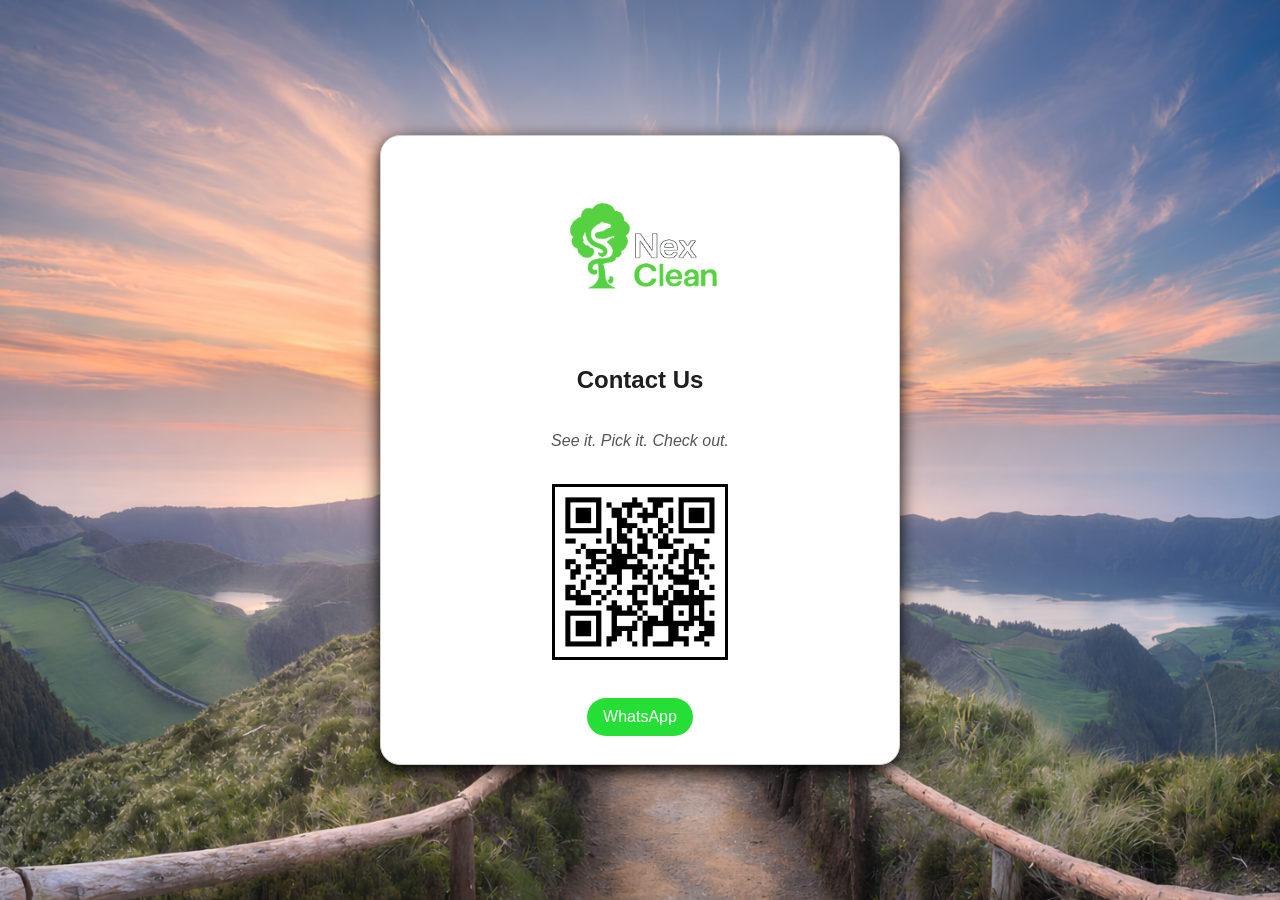
==== ContactUs.html @ 95ad0f20 "Initial commit v1" ====
<!DOCTYPE html>
<html lang="he" dir="ltr">
<head>
    <meta charset="UTF-8">
    <meta name="viewport" content="width=device-width, initial-scale=1.0">
    <link rel="stylesheet" href="css/ContactUs.css">
    <title>ContactUs</title>
</head>
<body>
    <div class="card">
        <img
            src="images/nexclean_with_borders.png"
            alt="Profile image"
            class="profile-img"
        >
        <h1 class="title">Contact Us</h1>
        <p class="quote">See it. Pick it. Check out.</p>
        <img
            src="images/qr.png"
            alt="QRcode"
            class="QRcode"
            >
            <br>

        <a href="https://wa.me/9720507769694" class="btn-whatsapp" target="_blank">WhatsApp</a>
    </div>
</body>
</html>
---- css/ContactUs.css ----
:root {
    --bg-color: #ffffff;
    --text-color: #1e1e1e;
    --bg-image: url("../images/Background.png");
}

html, body {
    height: 100%;
    margin: 0;
}

body {
    background-color: var(--bg-color);
    color: var(--text-color);
    font-family: 'Lucida Sans', 'Lucida Sans Regular', 'Lucida Grande', 'Lucida Sans Unicode', Geneva, Verdana, sans-serif;
    background-image: var(--bg-image);
    background-size: cover;
    background-position: center;
    background-repeat: no-repeat;
    display: flex;
    justify-content: center;
    align-items: center;
    padding: 24px;
    box-sizing: border-box;
}

.title {
    font-size: 24px;
    margin: 12px 0;
}

.quote {
    font-style: italic;
    color: #555;
    margin-bottom: 24px;
}


.card {
    width: min(520px, 92vw);
    aspect-ratio: 1 / 1; 
    padding: 28px 22px;
    text-align: center;
    border: 1px solid #cfcfcf;
    border-radius: 20px;
    box-shadow: 0px 6px 18px black;
    background: white;
    backdrop-filter: blur(2px);

    box-sizing: border-box;

    display: flex;
    flex-direction: column;
    justify-content: center;
    gap: 10px;
}

.profile-img {
    width: 180px;
    border-radius: 50%;
    margin: 0 auto;
}

.QRcode {
    width: 170px;
    margin: 0 auto;
    border: 3px solid black;
}

.btn-whatsapp {
    background-color: #25de36;
    padding: 10px 16px;
    border-radius: 21px;
    color: white;
    text-decoration: none;
    display: inline-block;
    margin: 0 auto;
}
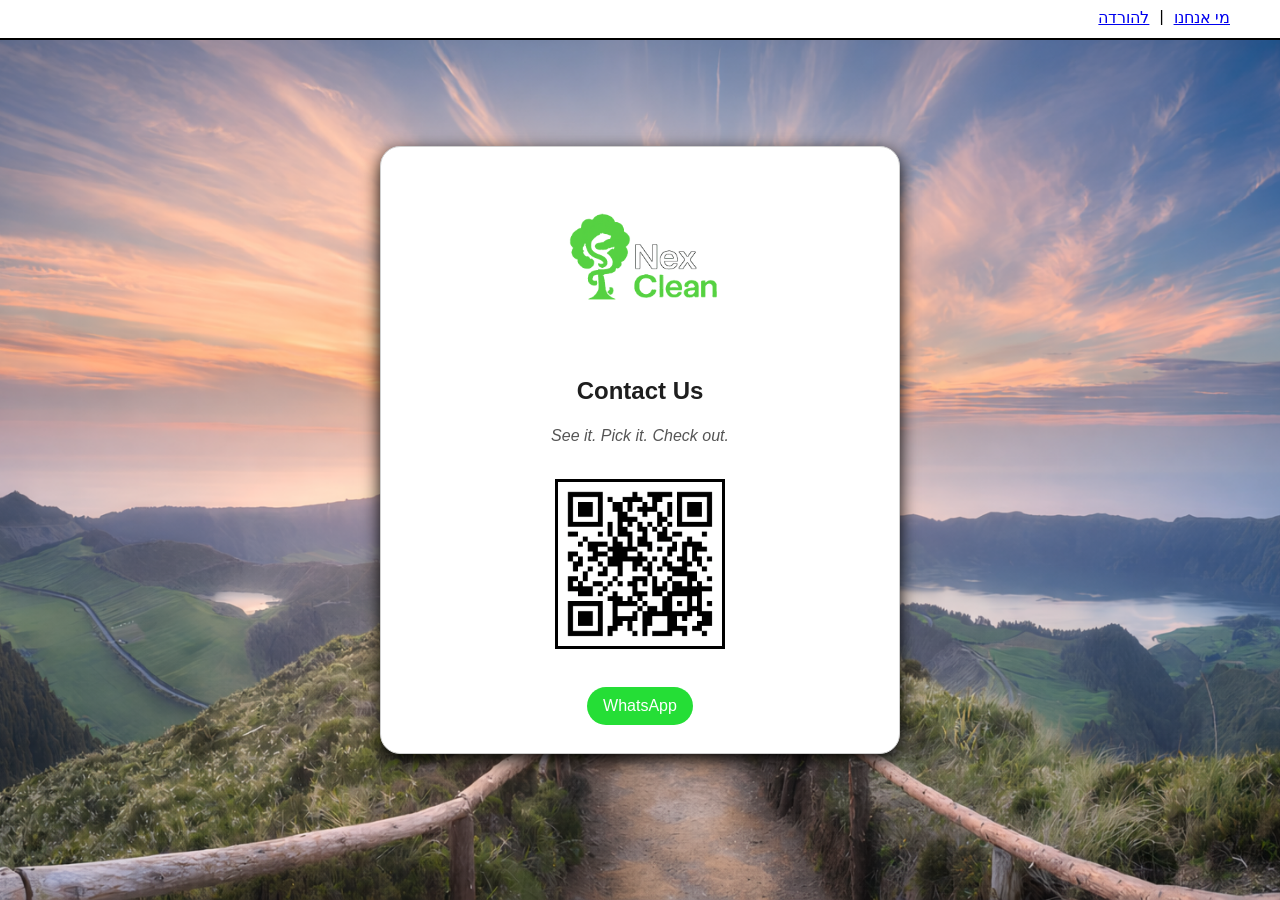
==== commit 64985c2b: "added headers to to download and contact us" ====
--- a/ContactUs.html
+++ b/ContactUs.html
@@ -1,5 +1,5 @@
 <!DOCTYPE html>
-<html lang="he" dir="ltr">
+<html lang="he" dir="rtl">
 <head>
     <meta charset="UTF-8">
     <meta name="viewport" content="width=device-width, initial-scale=1.0">
@@ -7,6 +7,13 @@
     <title>ContactUs</title>
 </head>
 <body>
+      <header>
+        <nav class="header-nav">
+            <a href="index.html">מי אנחנו</a>
+            <p>|</p>
+            <a href="downloads.html">להורדה</a>
+        </nav>
+    </header>
     <div class="card">
         <img
             src="images/nexclean_with_borders.png"
@@ -14,7 +21,7 @@
             class="profile-img"
         >
         <h1 class="title">Contact Us</h1>
-        <p class="quote">See it. Pick it. Check out.</p>
+        <p class="quote">.See it. Pick it. Check out</p>
         <img
             src="images/qr.png"
             alt="QRcode"
--- a/css/ContactUs.css
+++ b/css/ContactUs.css
@@ -2,13 +2,37 @@
     --bg-color: #ffffff;
     --text-color: #1e1e1e;
     --bg-image: url("../images/Background.png");
+}
+* {
+    margin: 0;
+    padding: 0;
+    box-sizing: border-box;
+    font-family:'Segoe UI', Tahoma, Geneva, Verdana, sans-serif;
 }
 
 html, body {
     height: 100%;
     margin: 0;
 }
-
+header {
+    position: fixed;
+    top: 0;                 
+    width: 100%;
+    z-index: 1000;
+    display: flex;
+    justify-content: space-between;
+    padding: 8px 50px; /* уменьшили вертикальные отступы */
+    background-color: white;
+    color: black;
+    font-style: normal;
+    height: 40px; /* length of the header Y */
+    border-bottom: 2px solid black;
+}
+.header-nav {
+    display: flex;
+    flex-direction: row;
+    gap: 10px; /*gap between the text inside */
+}
 body {
     background-color: var(--bg-color);
     color: var(--text-color);
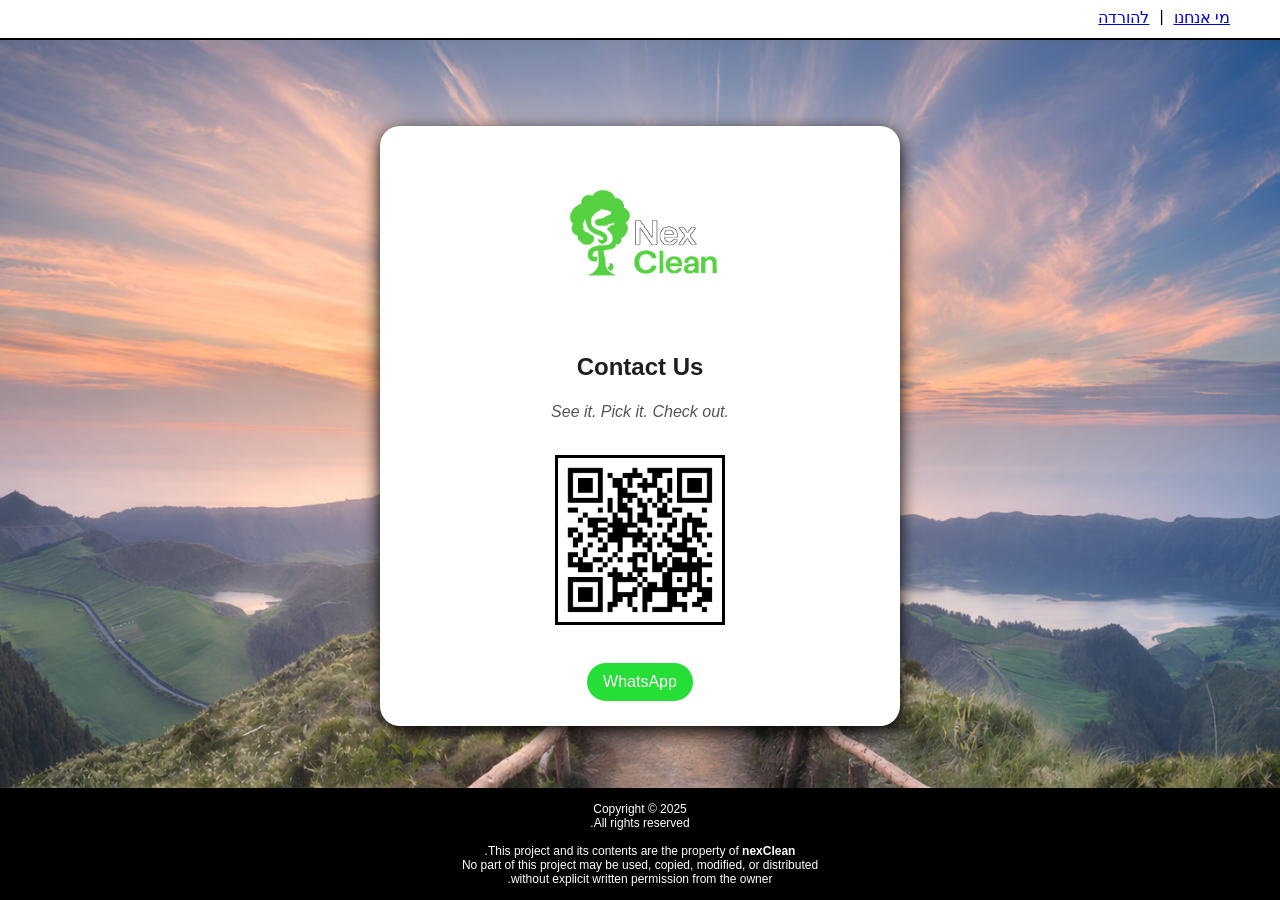
==== commit ca07eff6: "Add copyright footer" ====
--- a/ContactUs.html
+++ b/ContactUs.html
@@ -14,22 +14,23 @@
             <a href="downloads.html">להורדה</a>
         </nav>
     </header>
-    <div class="card">
-        <img
-            src="images/nexclean_with_borders.png"
-            alt="Profile image"
-            class="profile-img"
-        >
-        <h1 class="title">Contact Us</h1>
-        <p class="quote">.See it. Pick it. Check out</p>
-        <img
-            src="images/qr.png"
-            alt="QRcode"
-            class="QRcode"
-            >
-            <br>
-
-        <a href="https://wa.me/9720507769694" class="btn-whatsapp" target="_blank">WhatsApp</a>
-    </div>
+    <main class="content">
+  <div class="card">
+    <img src="images/nexclean_with_borders.png" alt="Profile image" class="profile-img">
+    <h1 class="title">Contact Us</h1>
+    <p class="quote">.See it. Pick it. Check out</p>
+    <img src="images/qr.png" alt="QRcode" class="QRcode">
+    <br>
+    <a href="https://wa.me/9720507769694" class="btn-whatsapp" target="_blank">WhatsApp</a>
+  </div>
+</main>
+<footer class="copyright">
+  Copyright © 2025<br>
+  All rights reserved.<br><br>
+  This project and its contents are the property of <strong>nexClean</strong>.<br>
+  No part of this project may be used, copied, modified, or distributed<br>
+  without explicit written permission from the owner.
+</footer>
+    
 </body>
 </html>
--- a/css/ContactUs.css
+++ b/css/ContactUs.css
@@ -34,18 +34,17 @@
     gap: 10px; /*gap between the text inside */
 }
 body {
-    background-color: var(--bg-color);
-    color: var(--text-color);
-    font-family: 'Lucida Sans', 'Lucida Sans Regular', 'Lucida Grande', 'Lucida Sans Unicode', Geneva, Verdana, sans-serif;
-    background-image: var(--bg-image);
-    background-size: cover;
-    background-position: center;
-    background-repeat: no-repeat;
-    display: flex;
-    justify-content: center;
-    align-items: center;
-    padding: 24px;
-    box-sizing: border-box;
+  background-color: var(--bg-color);
+  color: var(--text-color);
+  font-family: 'Lucida Sans', 'Lucida Sans Regular', 'Lucida Grande', 'Lucida Sans Unicode', Geneva, Verdana, sans-serif;
+  background-image: var(--bg-image);
+  background-size: cover;
+  background-position: center;
+  min-height: 100vh;
+  display: flex;
+  flex-direction: column;
+  padding-top: 64px; 
+  box-sizing: border-box;
 }
 
 .title {
@@ -58,21 +57,21 @@
     color: #555;
     margin-bottom: 24px;
 }
-
+.content{
+    flex: 1;
+    display: flex;
+    justify-content: center;
+    align-items: center;
+}
 
 .card {
-    width: min(520px, 92vw);
-    aspect-ratio: 1 / 1; 
+    width: 520px;
+    height: 600px; 
     padding: 28px 22px;
     text-align: center;
-    border: 1px solid #cfcfcf;
     border-radius: 20px;
     box-shadow: 0px 6px 18px black;
     background: white;
-    backdrop-filter: blur(2px);
-
-    box-sizing: border-box;
-
     display: flex;
     flex-direction: column;
     justify-content: center;
@@ -97,6 +96,15 @@
     border-radius: 21px;
     color: white;
     text-decoration: none;
-    display: inline-block;
     margin: 0 auto;
+}
+.copyright{
+  margin-top: auto;
+  width: 100%;
+  background: black;
+  color: white;
+  text-align: center;
+  font-size: 12px;
+  padding: 14px 10px;
+  box-sizing: border-box;
 }
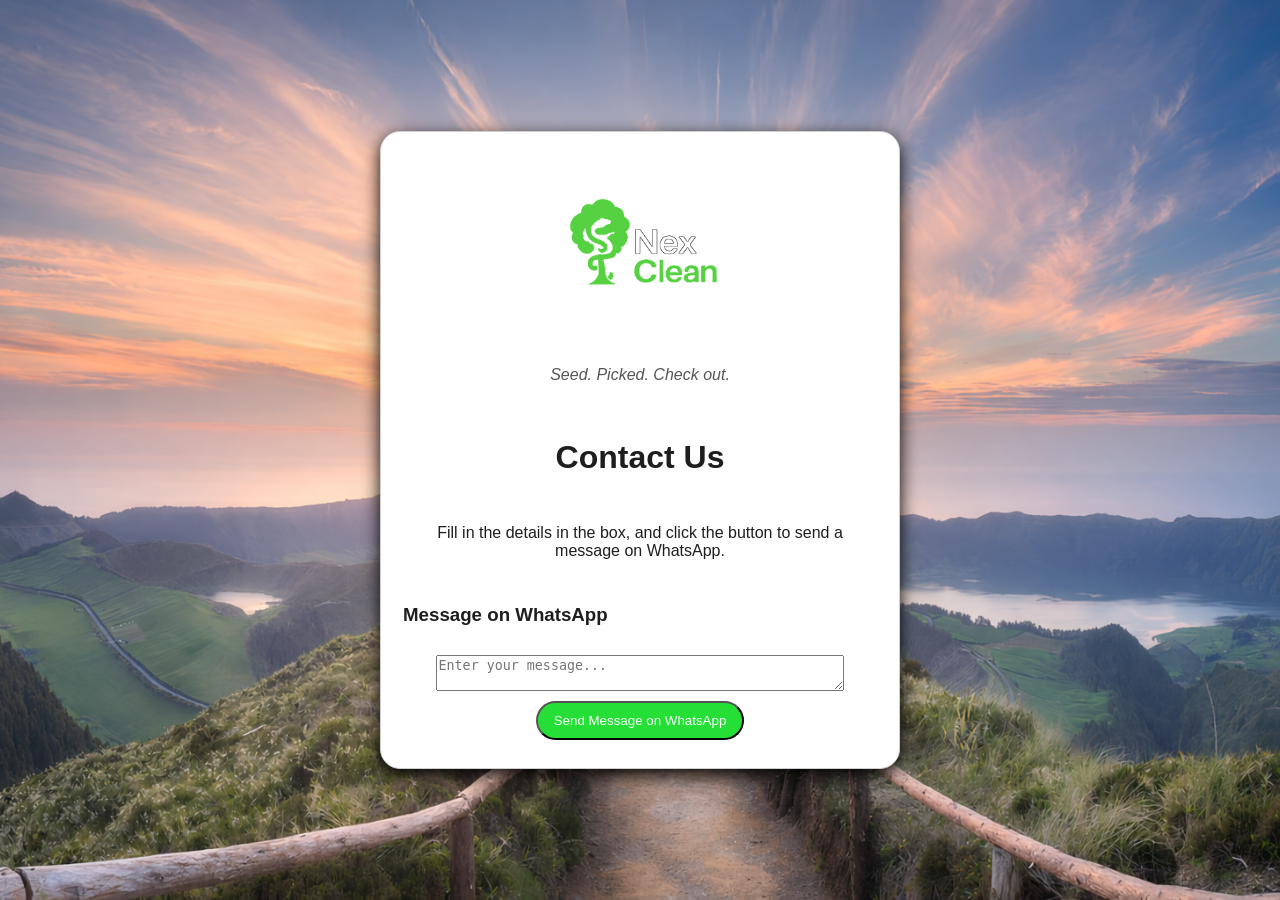
==== commit 3060ace2: "textarea for whatsapp message" ====
--- a/ContactUs.html
+++ b/ContactUs.html
@@ -1,36 +1,28 @@
 <!DOCTYPE html>
-<html lang="he" dir="rtl">
+<html lang="he" dir="ltr">
 <head>
     <meta charset="UTF-8">
     <meta name="viewport" content="width=device-width, initial-scale=1.0">
     <link rel="stylesheet" href="css/ContactUs.css">
-    <title>ContactUs</title>
+    <title>Document</title>
 </head>
 <body>
-      <header>
-        <nav class="header-nav">
-            <a href="index.html">מי אנחנו</a>
-            <p>|</p>
-            <a href="downloads.html">להורדה</a>
-        </nav>
-    </header>
-    <main class="content">
-  <div class="card">
-    <img src="images/nexclean_with_borders.png" alt="Profile image" class="profile-img">
-    <h1 class="title">Contact Us</h1>
-    <p class="quote">.See it. Pick it. Check out</p>
-    <img src="images/qr.png" alt="QRcode" class="QRcode">
-    <br>
-    <a href="https://wa.me/9720507769694" class="btn-whatsapp" target="_blank">WhatsApp</a>
-  </div>
-</main>
-<footer class="copyright">
-  Copyright © 2025<br>
-  All rights reserved.<br><br>
-  This project and its contents are the property of <strong>nexClean</strong>.<br>
-  No part of this project may be used, copied, modified, or distributed<br>
-  without explicit written permission from the owner.
-</footer>
-    
+    <div class="card">
+        <img
+            src="images/nexclean_with_borders.png"
+            alt="Profile image"
+            class="profile-img"
+        >
+        <p class="quote">Seed. Picked. Check out.</p>
+        <form action="https://wa.me/972549922316" target="_blank" class="contact-form">
+            <h1>Contact Us</h1>
+            <p>Fill in the details in the box, and click the button to send a message on WhatsApp.</p>
+            <h3 style="align-self: flex-start;">Message on WhatsApp</h3>
+            <textarea name="text" id="message" class="message" placeholder="Enter your message..." style="width:85%; resize: vertical; max-height: 200px;"></textarea>
+            <button class="btn-whatsapp">Send Message on WhatsApp</button>
+        </form>
+   
+
+    </div>
 </body>
 </html>
--- a/css/ContactUs.css
+++ b/css/ContactUs.css
@@ -2,49 +2,26 @@
     --bg-color: #ffffff;
     --text-color: #1e1e1e;
     --bg-image: url("../images/Background.png");
-}
-* {
-    margin: 0;
-    padding: 0;
-    box-sizing: border-box;
-    font-family:'Segoe UI', Tahoma, Geneva, Verdana, sans-serif;
 }
 
 html, body {
     height: 100%;
     margin: 0;
 }
-header {
-    position: fixed;
-    top: 0;                 
-    width: 100%;
-    z-index: 1000;
+
+body {
+    background-color: var(--bg-color);
+    color: var(--text-color);
+    font-family: 'Lucida Sans', 'Lucida Sans Regular', 'Lucida Grande', 'Lucida Sans Unicode', Geneva, Verdana, sans-serif;
+    background-image: var(--bg-image);
+    background-size: cover;
+    background-position: center;
+    background-repeat: no-repeat;
     display: flex;
-    justify-content: space-between;
-    padding: 8px 50px; /* уменьшили вертикальные отступы */
-    background-color: white;
-    color: black;
-    font-style: normal;
-    height: 40px; /* length of the header Y */
-    border-bottom: 2px solid black;
-}
-.header-nav {
-    display: flex;
-    flex-direction: row;
-    gap: 10px; /*gap between the text inside */
-}
-body {
-  background-color: var(--bg-color);
-  color: var(--text-color);
-  font-family: 'Lucida Sans', 'Lucida Sans Regular', 'Lucida Grande', 'Lucida Sans Unicode', Geneva, Verdana, sans-serif;
-  background-image: var(--bg-image);
-  background-size: cover;
-  background-position: center;
-  min-height: 100vh;
-  display: flex;
-  flex-direction: column;
-  padding-top: 64px; 
-  box-sizing: border-box;
+    justify-content: center;
+    align-items: center;
+    padding: 24px;
+    box-sizing: border-box;
 }
 
 .title {
@@ -57,24 +34,32 @@
     color: #555;
     margin-bottom: 24px;
 }
-.content{
-    flex: 1;
-    display: flex;
-    justify-content: center;
-    align-items: center;
-}
+
 
 .card {
-    width: 520px;
-    height: 600px; 
+    width: min(520px, 92vw);
+    aspect-ratio: 1 / 1; 
     padding: 28px 22px;
     text-align: center;
+    border: 1px solid #cfcfcf;
     border-radius: 20px;
     box-shadow: 0px 6px 18px black;
     background: white;
+    backdrop-filter: blur(2px);
+
+    box-sizing: border-box;
+
     display: flex;
     flex-direction: column;
     justify-content: center;
+    gap: 10px;
+}
+
+.contact-form {
+    display: flex;
+    flex-direction: column;
+    justify-content: center;
+    align-items: center;
     gap: 10px;
 }
 
@@ -96,15 +81,6 @@
     border-radius: 21px;
     color: white;
     text-decoration: none;
+    display: inline-block;
     margin: 0 auto;
-}
-.copyright{
-  margin-top: auto;
-  width: 100%;
-  background: black;
-  color: white;
-  text-align: center;
-  font-size: 12px;
-  padding: 14px 10px;
-  box-sizing: border-box;
 }
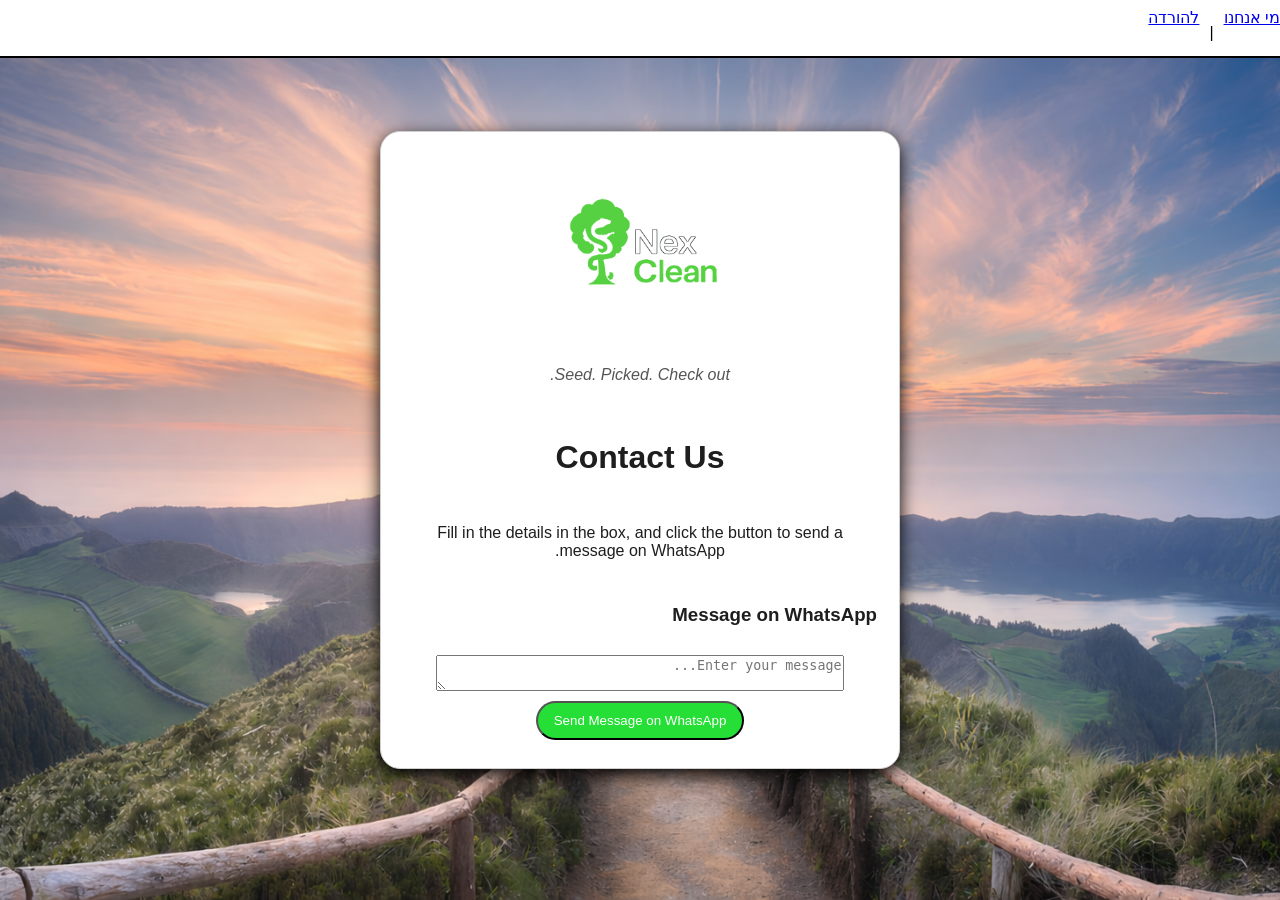
==== commit 156a527d: "add header for contacts with bug" ====
--- a/ContactUs.html
+++ b/ContactUs.html
@@ -1,5 +1,5 @@
 <!DOCTYPE html>
-<html lang="he" dir="ltr">
+<html lang="he" dir="rtl">
 <head>
     <meta charset="UTF-8">
     <meta name="viewport" content="width=device-width, initial-scale=1.0">
@@ -7,6 +7,13 @@
     <title>Document</title>
 </head>
 <body>
+     <header>
+        <nav class="header-nav">
+            <a href="index.html">מי אנחנו</a>
+            <p>|</p>
+            <a href="downloads.html">להורדה</a>
+        </nav>
+    </header>
     <div class="card">
         <img
             src="images/nexclean_with_borders.png"
--- a/css/ContactUs.css
+++ b/css/ContactUs.css
@@ -8,7 +8,23 @@
     height: 100%;
     margin: 0;
 }
-
+header {
+    position: fixed;
+    top: 0;                 
+    width: 100%;
+    z-index: 1000;
+    padding: 8px 50px; /* уменьшили вертикальные отступы */
+    background-color: white;
+    color: black;
+    font-style: normal;
+    height: 40px; /* length of the header Y */
+    border-bottom: 2px solid black;
+}
+.header-nav {
+    display: flex;
+    flex-direction: row;
+    gap: 10px; /*gap between the text inside */
+}
 body {
     background-color: var(--bg-color);
     color: var(--text-color);
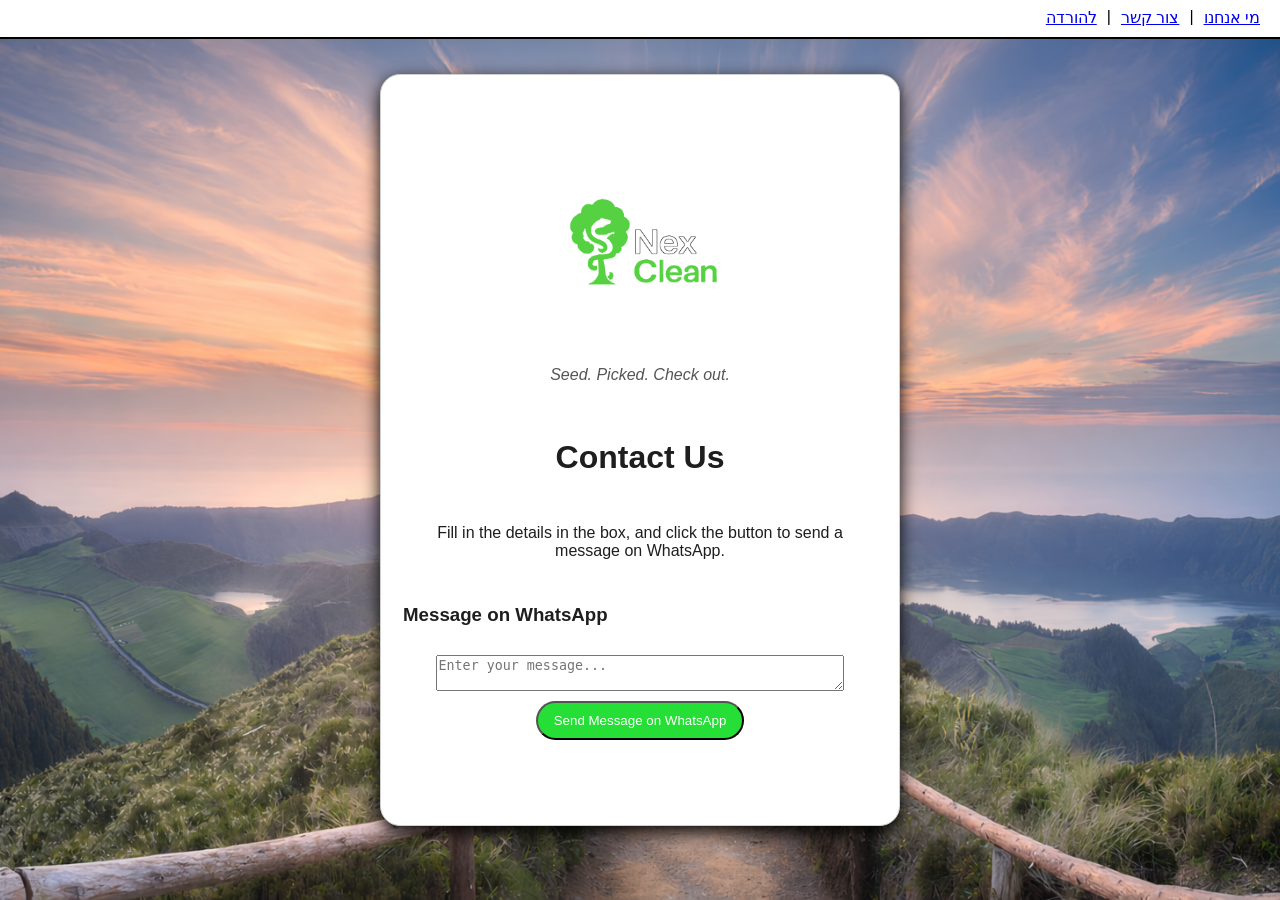
==== commit ae90d98c: "fixed header" ====
--- a/ContactUs.html
+++ b/ContactUs.html
@@ -1,19 +1,23 @@
 <!DOCTYPE html>
-<html lang="he" dir="rtl">
+<html lang="he" dir="ltr">
 <head>
     <meta charset="UTF-8">
     <meta name="viewport" content="width=device-width, initial-scale=1.0">
     <link rel="stylesheet" href="css/ContactUs.css">
+    <link rel="stylesheet" href="css/styles.css">
     <title>Document</title>
 </head>
 <body>
-     <header>
+    <header dir="rtl">
         <nav class="header-nav">
             <a href="index.html">מי אנחנו</a>
-            <p>|</p>
+            <span>|</span>
+            <a href="ContactUs.html">צור קשר</a>
+            <span>|</span>
             <a href="downloads.html">להורדה</a>
         </nav>
     </header>
+
     <div class="card">
         <img
             src="images/nexclean_with_borders.png"
--- a/css/ContactUs.css
+++ b/css/ContactUs.css
@@ -8,23 +8,11 @@
     height: 100%;
     margin: 0;
 }
+
 header {
-    position: fixed;
-    top: 0;                 
-    width: 100%;
-    z-index: 1000;
-    padding: 8px 50px; /* уменьшили вертикальные отступы */
-    background-color: white;
-    color: black;
-    font-style: normal;
-    height: 40px; /* length of the header Y */
-    border-bottom: 2px solid black;
+    font-family: 'Segoe UI', Tahoma, Geneva, Verdana, sans-serif
 }
-.header-nav {
-    display: flex;
-    flex-direction: row;
-    gap: 10px; /*gap between the text inside */
-}
+
 body {
     background-color: var(--bg-color);
     color: var(--text-color);
@@ -35,7 +23,6 @@
     background-repeat: no-repeat;
     display: flex;
     justify-content: center;
-    align-items: center;
     padding: 24px;
     box-sizing: border-box;
 }
@@ -56,6 +43,7 @@
     width: min(520px, 92vw);
     aspect-ratio: 1 / 1; 
     padding: 28px 22px;
+    margin: 50px auto;
     text-align: center;
     border: 1px solid #cfcfcf;
     border-radius: 20px;
--- a/css/styles.css
+++ b/css/styles.css
@@ -0,0 +1,19 @@
+header {
+    position: fixed;
+    top: 0;                 
+    width: 100%;
+    z-index: 1000;
+    display: flex;
+    justify-content: space-between;
+    padding: 8px 50px 10px 10px; /* уменьшили вертикальные отступы */
+    background-color: white;
+    color: black;
+    font-style: normal;
+    border-bottom: 2px solid black;
+}
+
+.header-nav {
+    display: flex;
+    flex-direction: row;
+    gap: 10px;
+}
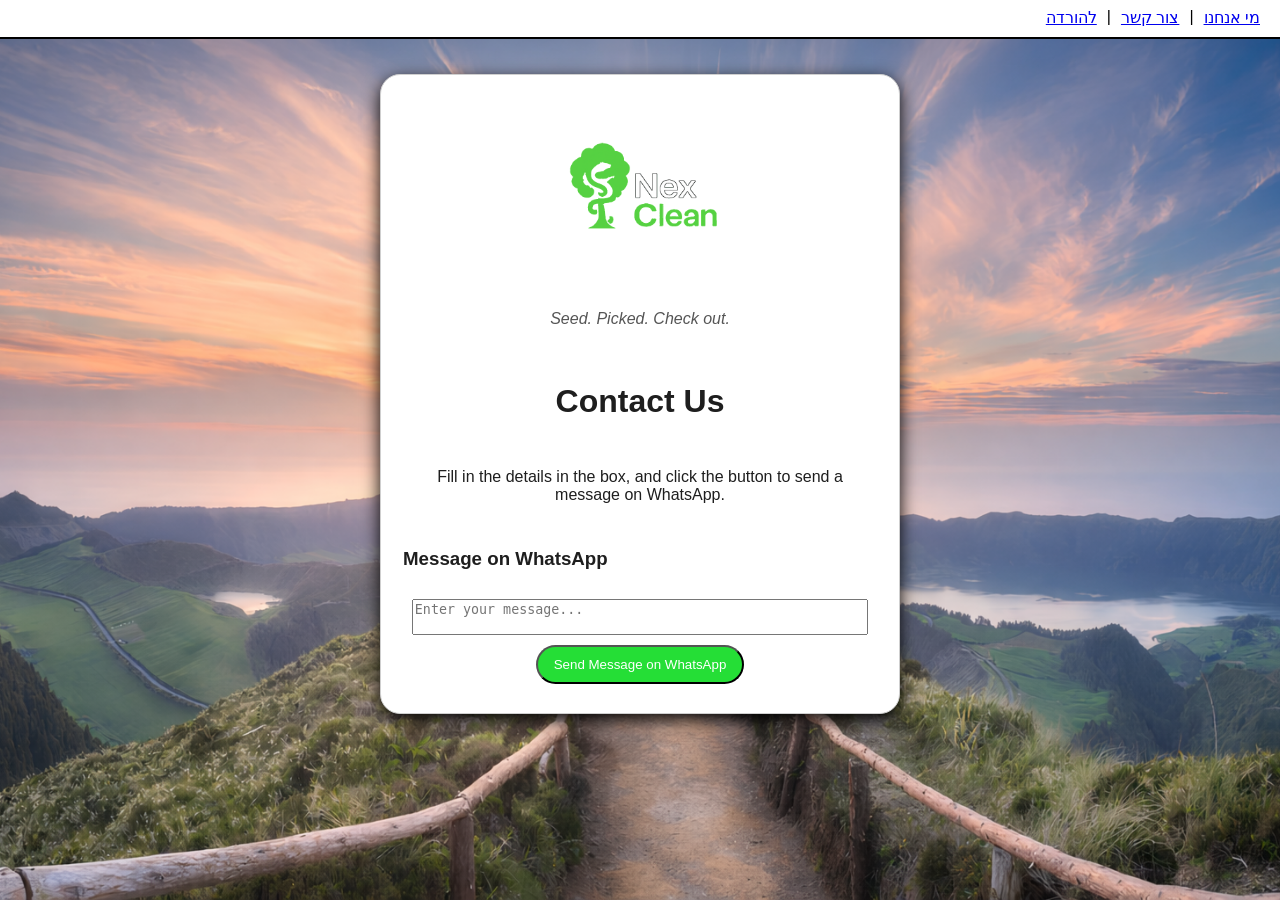
==== commit 9363ff94: "exam stable version" ====
--- a/ContactUs.html
+++ b/ContactUs.html
@@ -29,7 +29,7 @@
             <h1>Contact Us</h1>
             <p>Fill in the details in the box, and click the button to send a message on WhatsApp.</p>
             <h3 style="align-self: flex-start;">Message on WhatsApp</h3>
-            <textarea name="text" id="message" class="message" placeholder="Enter your message..." style="width:85%; resize: vertical; max-height: 200px;"></textarea>
+            <textarea name="text" id="message" class="message" placeholder="Enter your message..." style="width:95%; resize: none; max-height: 40px;"></textarea>
             <button class="btn-whatsapp">Send Message on WhatsApp</button>
         </form>
    
--- a/css/ContactUs.css
+++ b/css/ContactUs.css
@@ -40,8 +40,8 @@
 
 
 .card {
-    width: min(520px, 92vw);
-    aspect-ratio: 1 / 1; 
+    width: 520px;
+    height: 640px;
     padding: 28px 22px;
     margin: 50px auto;
     text-align: center;
